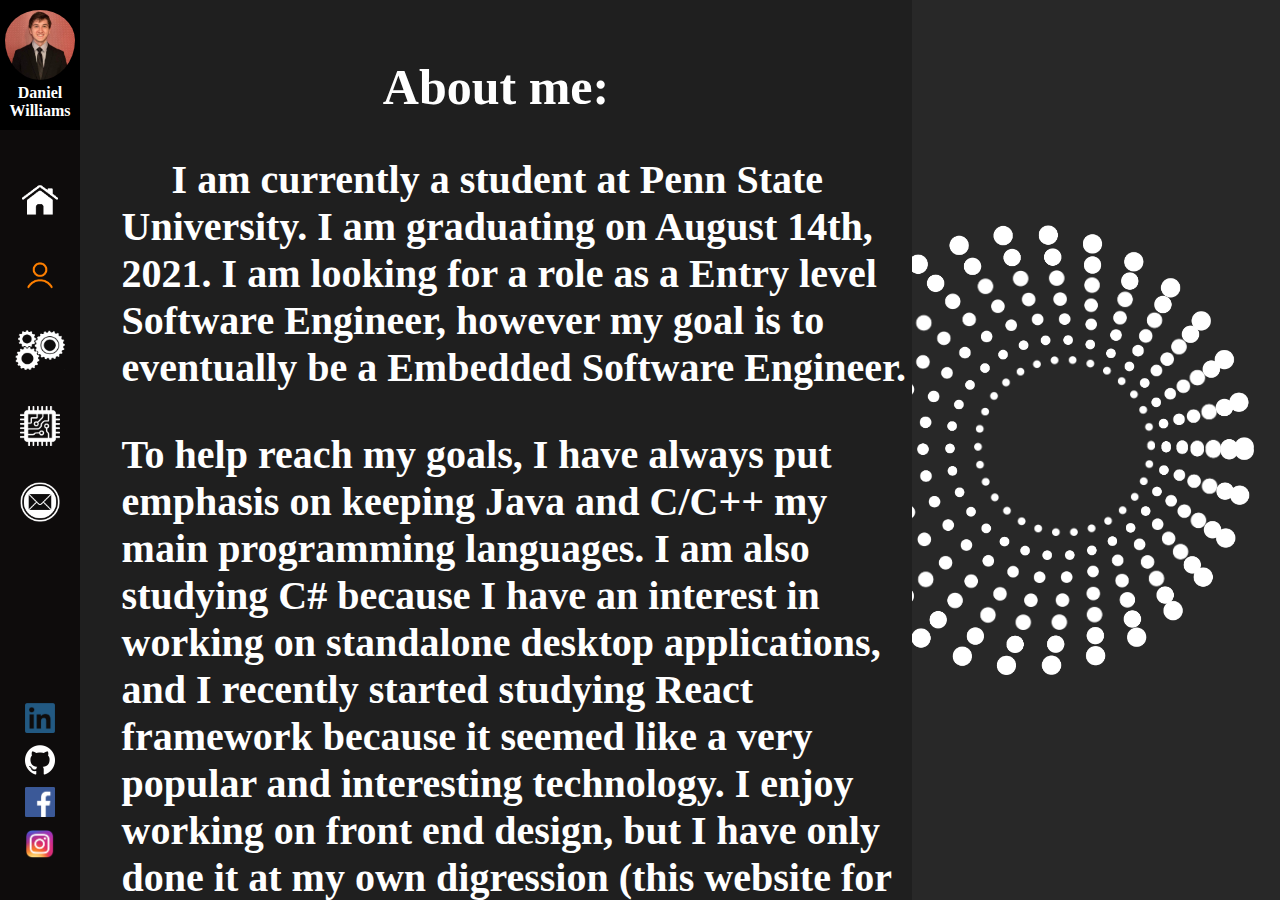
==== Website_v2/HTML/Desktop/About.html @ 5cc9c40b "Add files via upload" ====
<!DOCTYPE html>
<html lang="en">
<head>
  <meta charset="UTF-8">
  <meta name = "description" content = "Daniel Williams, Personal portfolio: About Page">
  <meta name = "viewpoint" content = "width = device-width, initial-scale = 1">
  <title>Daniel Williams, Personal project portfolio</title>
  <link href = "../../CSS/Desktop/AboutCSS.css" rel = "StyleSheet" type = "text/css">
  <link href = "../../CSS/Desktop/Navigation.css" rel = "StyleSheet" type = text/css>
</head>
<div class = "SideBar">
  <div class = "SideBarImageContainer">
    <img src = "../../Images/Profile.jpg" class = "CornerImage" alt ="Corner Image">
    <p class = "SideBarImageUnderText">Daniel Williams</p>
  </div>
  <div class = "GeneralNavigation">
    <a href ="main.html" class = "Home">
      <img class = "HomeIcon" id = "HomeIcon" alt = "Home" src = "../../Images/Logos/HomeIcon.png" onmouseover="transitionHomeTo()" onmouseleave="transitionHomeBack()">
      <h6 class = "HomeText">Home</h6>
    </a>
    <a href ="About.html">
      <img class = "AboutIcon" id = "AboutIcon" alt = "About" src = "../../Images/Logos/person-IconAfter.png">
      <h6 class = "AboutText">About</h6>
    </a>
    <a href="Skills.html">
      <img class = "SkillsIcon" id = "SkillsIcon" alt = "Skills" src = "../../Images/Logos/GearsIconBefore.png" onmouseover = "transitionSkillsTo()" onmouseleave="transitionSkillsBack()">
      <h6 class = "SkillsText">Skills</h6>
    </a>
    <a href="Projects.html">
      <img class = "ProjectsIcon" id = "ProjectsIcon" alt = "Projects" src = "../../Images/Logos/CPUIconBefore.png" onmouseover="transitionProjectsTo()" onmouseleave="transitionProjectsBack()">
      <h6 class = "ProjectsText">Projects</h6>
    </a>
    <a href="Contact.html">
      <img class = "ContactIcon" id = "ContactIcon" alt="Contact" src = "../../Images/Logos/EmailBefore.png" onmouseover="transitionContactTo()" onmouseleave="transitionContactBack()">
      <h6 class = "ContactText">Contact</h6>
    </a>

  </div>
  <div class = "SideBarBottomLogos">
    <ul class = "logosList">
      <li class = "logos"><img class = "Linkedin" id = "Linkedin" onclick = "openLinkedin()" src = "../../Images/Logos/linkedin-logo.png"></li>
      <li class = "logos"><img class = "GitHub" id = "GitHub" onclick = "openGitHub()" src = "../../Images/Logos/GitHub-Mark-Light-120px-plus.png"> </li>
      <li class = "logos"><img class = "Facebook" id = "Facebook" onclick = "openFacebook()" src = "../../Images/Logos/Facebook.png"></li>
      <li class = "logos"><img class = "Instagram" id ="Instagram" onclick = "openInstagram()" src = "../../Images/Logos/Instagram.png"></li>
    </ul>
  </div>
</div>
<body class = "bodyMain">
<div class = Dotart>
  <img class = "DotArt1" src = "../../Images/DotClipart.png">
  <img class = "DotArt2" src = "../../Images/DotClipart.png">
  <img class = "DotArt3" src = "../../Images/DotClipart.png">
  <img class = "DotArt4" src = "../../Images/DotClipart.png">
  <img class = "DotArt5" src = "../../Images/DotClipart.png">
  <img class = "DotArt6" src = "../../Images/DotClipart.png">
  <img class = "DotArt7" src = "../../Images/DotClipart.png">
</div>
<div class = AboutContainer>
  <div class = "AboutBody">
    <h1 class = "AboutTitle"><br>About me:</h1>
      <p class = "AboutMainText">&nbsp;&nbsp;&nbsp;&nbsp;&nbsp;I am currently a student at Penn State University. I am graduating on August 14th, 2021.
        I am looking for a role as a Entry level Software Engineer, however my goal is to eventually be a Embedded Software Engineer.
      </p>
    <p class = "AboutMainText">
      To help reach my goals, I have always put emphasis on keeping Java and C/C++ my main programming languages. I am also studying C# because I have an interest in working on
      standalone desktop applications, and I recently started studying React framework because it seemed like a very popular and interesting technology.
      I enjoy working on front end design, but I have only done it at my own digression (this website for example).
    </p>
  </div>
</div>
</body>
<script src = "../../JavaScript/Desktop/SubFileJS.js"></script>
</html>
---- Website_v2/CSS/Desktop/AboutCSS.css ----
body {
    background-color: #282828;
    overflow-y: hidden;
}
.AboutContainer{
    position: fixed;
    height: 100%;
    top: 0;
    width: 65%;
    left: 80px;
    font-family: "AR PL UKai CN";
    background-color: #1f1f1f;
}
.AboutBody {
}
.AboutTitle{
    text-align: center;
    color: white;
    position: relative;
    font-weight: bolder;
    font-size: 50px;
    margin-top: 0;
}
.AboutMainText{
    color: white;
    text-align: left;
    margin-left: 5%;
    font-size: 40px;
    font-weight: bolder;
}
.Dotart{
    transition: all .3s linear;
}

@media (max-height: 850px) {
    body {
        background-color: #282828;
        overflow-x: hidden;
        overflow-y: visible;
        z-index: 0;
    }
    .AboutContainer{
        position: fixed;
        height: 100%;
        top: 0;
        width: 65%;
        left: 80px;
        font-family: "AR PL UKai CN";
        background-color: #1f1f1f;
    }
    .AboutBody {

    }
    .AboutTitle{
        text-align: center;
        color: white;
        position: relative;
        font-weight: bolder;
        font-size: 30px;
        margin-top: 0;
    }
    .AboutMainText{
        color: white;
        text-align: left;
        margin-left: 5%;
        margin-right: 5%;
        font-size: 25px;
        font-weight: bolder;
    }
    .Dotart{
        visibility: visible;
    }

}
@media(max-width: 1457px){
    body {
        background-color: #282828;
        overflow-x: hidden;
        z-index: 0;
    }
    .AboutContainer{
        height: 100%;
        overflow-y: scroll;
    }

}
@media (max-height: 525px) {
    body {
        background-color: #282828;
        overflow: visible;
        z-index: 0;
    }
    .AboutContainer{
        position: fixed;
        height: 175%;
        top: 0;
        width: 100%;
        left: 80px;
        font-family: "AR PL UKai CN";
        background-color: #1f1f1f;
    }
    .AboutBody {

    }
    .AboutTitle{
        text-align: center;
        color: white;
        position: relative;
        font-weight: bolder;
        font-size: 30px;
        margin-top: 0;
    }
    .AboutMainText{
        color: white;
        text-align: left;
        margin-left: 5%;
        margin-right: 5%;
        font-size: 25px;
        font-weight: bolder;
    }
    .Dotart{
        visibility: hidden;
    }
}
@media (max-height: 200px) {
    body {
        background-color: #282828;
        overflow-x: visible;
        overflow-y: visible;
        z-index: 0;
    }
    .AboutContainer{
        position: absolute;
        height: 200%;
        top: 0;
        width: 100%;
        left: 80px;
        font-family: "AR PL UKai CN";
        background-color: #1f1f1f;
    }
    .AboutBody {

    }
    .AboutTitle{
        text-align: center;
        color: white;
        position: relative;
        font-weight: bolder;
        font-size: 30px;
        margin-top: 0;
    }
    .AboutMainText{
        color: white;
        text-align: left;
        margin-left: 5%;
        margin-right: 5%;
        font-size: 25px;
        font-weight: bolder;
    }
    .Dotart{
        visibility: hidden;
    }
}
/* Begin Dot Animation */

.DotArt1{
    top: 25%;
    right: 2%;
    height: 50%;
    position: fixed;
    filter: invert(1);
    animation: rotate 80s infinite linear;
}
.DotArt2{
    top: 27.6%;
    right: 3.3%;
    height: 45%;
    position: fixed;
    filter: invert(1);
    animation: rotate 70s infinite linear;
}
.DotArt3{
    top: 30%;
    right: 4.6%;
    height: 40%;
    position: fixed;
    filter: invert(1);
    animation: rotate 60s infinite linear;
}
.DotArt4{
    top: 32.4%;
    right: 5.9%;
    height: 35%;
    position: fixed;
    filter: invert(1);
    animation: rotate 50s infinite linear;
}
.DotArt5{
    top: 34.8%;
    right: 7.2%;
    height: 30%;
    position: fixed;
    filter: invert(1);
    animation: rotate 40s infinite linear;
}
.DotArt6{
    top: 37.2%;
    right: 8.5%;
    height: 25%;
    position: fixed;
    filter: invert(1);
    animation: rotate 30s infinite linear;
}
.DotArt7{
    top: 39.6%;
    right: 9.8%;
    height: 20%;
    position: fixed;
    filter: invert(1);
    animation: rotate 20s infinite linear;
}
@keyframes rotate {
    from{
        transform: rotate(0deg);
    }
    to {
        transform: rotate(359deg);
    }
}
---- Website_v2/CSS/Desktop/Navigation.css ----
.SideBar {
    height: 100%;
    width: 80px;
    position: fixed;
    z-index: 1;
    top: 0;
    left: 0;
    background-color: #0e0c0c;
    overflow-x: hidden;
    font-family: "AR PL UKai CN";

}
.GeneralNavigation{
    text-align: center;
    position: relative;
    padding-top: 40%;
}
.SideBar .GeneralNavigation a{
    text-align: center;
    text-decoration: none;
    font-size: 25px;
    color: #818181;
    display: block;
    float: top;
}

.HomeIcon{
    height: 40px;
    width: 40px;
}
.HomeIcon:hover + .HomeText{
    transition: .6s;
    opacity: 1;
}
.HomeText{
    opacity: 0;
    margin-top: 0;
    margin-bottom: 10px;
}
.AboutIcon{
    height: 40px;
    width: 40px;
}
.AboutIcon:hover + .AboutText{
    transition: .6s;
    opacity: 1;
}
.AboutText{
    opacity: 0;
    margin-top: 0;
    margin-bottom: 10px;
}
.SkillsIcon{
    height: 40px;
    width: 50px;
}
.SkillsIcon:hover + .SkillsText{
    transition: .6s;
    opacity: 1;
}
.SkillsText{
    opacity: 0;
    margin-top: 0;
    margin-bottom: 10px;
}
.ProjectsIcon{
    height: 40px;
    width: 40px;
}
.ProjectsIcon:hover + .ProjectsText{
    transition: .6s;
    opacity: 1;
}
.ProjectsText{
    opacity: 0;
    margin-top: 0;
    margin-bottom: 10px;
}
.ContactIcon{
    height: 40px;
    width: 40px;
}
.ContactIcon:hover + .ContactText{
    transition: .6s;
    opacity: 1;
}
.ContactText{
    opacity: 0;
    margin-top: 0;
    margin-bottom: 10px;
}
.SideBar a:hover{
    cursor: pointer;
    color: white;
}
.SideBarImageContainer{
    text-align: center;
    background-Color: black;

}
.SideBar .SideBarImageContainer .SideBarImageUnderText{
    color: white;
    position: static;
    padding-bottom: 10px;
    margin-top: 0;
    font-weight: bold;

}
.SideBar .SideBarImageContainer .SideBarImageUnderText:hover {
    transition: 4s;
    color: lightskyblue;
}
.SideBar .SideBarImageContainer .CornerImage{
    border-radius: 50%;
    width: 70px;
    height: 70px;
    padding-top: 10px;
    padding-bottom: 0;
    margin-bottom: 0;
}
.CornerImage:hover{
    transition: 6s;
    rotation: 360deg;
}
.SideBarBottomLogos{
    position: fixed;
    bottom: 0;
    left: 0;

}
.SideBarBottomLogos .logosList{
    padding-top: 10px;
}
.SideBarBottomLogos .logos {
    display: block;
    transform: translate(-50%,-50%);
    padding-top: 8px;
}
.logos:hover {
    cursor: pointer;
    transform: scale(1.2) translate(-50%,-50%);
}
.SideBarBottomLogos .Linkedin {
    height: 30px;
    width: 30px;
}
.SideBarBottomLogos .GitHub{
    height: 30px;
    width: 30px;
}
.SideBarBottomLogos .Facebook{
    height: 30px;
    width: 30px;
}
.SideBarBottomLogos .Instagram{
    height: 30px;
    width: 30px;
}



@media (max-height: 700px){
    .SideBar {
        height: 100%;
        width: 80px;
        position: fixed;
        z-index: 1;
        top: 0;
        left: 0;
        background-color: #0e0c0c;
        overflow: hidden;
        font-family: "AR PL UKai CN";

    }

    .GeneralNavigation{
        text-align: center;
        position: relative;
        padding-top: 20%;
    }
    .SideBar .GeneralNavigation a{
        text-align: center;
        text-decoration: none;
        font-size: 25px;
        color: #818181;
        display: inline-block;
        float: top;
    }

    .HomeIcon{
        height: 25px;
        width: 25px;
    }
    .HomeIcon:hover + .HomeText{
        transition: .6s;
        opacity: 1;
    }
    .HomeText{
        opacity: 0;
        margin-top: 0;
        margin-bottom: 10px;
    }
    .AboutIcon{
        height: 25px;
        width: 25px;
    }
    .AboutIcon:hover + .AboutText{
        transition: .6s;
        opacity: 1;
    }
    .AboutText{
        opacity: 0;
        margin-top: 0;
        margin-bottom: 10px;
    }
    .SkillsIcon{
        height: 25px;
        width: 30px;
    }
    .SkillsIcon:hover + .SkillsText{
        transition: .6s;
        opacity: 1;
    }
    .SkillsText{
        opacity: 0;
        margin-top: 0;
        margin-bottom: 10px;
    }
    .ProjectsIcon{
        height: 25px;
        width: 25px;
    }
    .ProjectsIcon:hover + .ProjectsText{
        transition: .6s;
        opacity: 1;
    }
    .ProjectsText{
        opacity: 0;
        margin-top: 0;
        margin-bottom: 10px;
    }
    .ContactIcon{
        height: 25px;
        width: 25px;
    }
    .ContactIcon:hover + .ContactText{
        transition: .6s;
        opacity: 1;
    }
    .ContactText{
        opacity: 0;
        margin-top: 0;
        margin-bottom: 10px;
    }
    .SideBar a:hover{
        cursor: pointer;
        color: white;
    }
    .SideBarImageContainer{
        text-align: center;
        background-Color: black;

    }
    .SideBar .SideBarImageContainer .SideBarImageUnderText{
        color: white;
        position: static;
        padding-bottom: 10px;
        margin-top: 0;
        font-weight: bold;

    }
    .SideBar .SideBarImageContainer .SideBarImageUnderText:hover {
        transition: 4s;
        color: lightskyblue;
    }
    .SideBar .SideBarImageContainer .CornerImage{
        border-radius: 50%;
        width: 70px;
        height: 70px;
        padding-top: 10px;
        padding-bottom: 0;
        margin-bottom: 0;
    }
    .CornerImage:hover{
        transition: 6s;
        rotation: 360deg;
    }
    .SideBarBottomLogos{
        position: fixed;
        bottom: 0;
        left: 0;
    }
    .SideBarBottomLogos .logosList{
    }
    .SideBarBottomLogos .logos {
        display: block;
        padding-top: 8px;
        position: relative;
    }
    .logos:hover {
        cursor: pointer;
        transform: scale(1.2) translate(-50%,-50%);
    }
    .SideBarBottomLogos .Linkedin {
        height: 20px;
        width: 20px;
    }
    .SideBarBottomLogos .GitHub{
        height: 20px;
        width: 20px;
    }
    .SideBarBottomLogos .Facebook{
        height: 20px;
        width: 20px;
    }
    .SideBarBottomLogos .Instagram{
        height: 20px;
        width: 20px;
    }

}
::-webkit-scrollbar {
    width: 5px;
}


::-webkit-scrollbar-track {
    background: #f1f1f1;
}


::-webkit-scrollbar-thumb {
    background: #888;
}

::-webkit-scrollbar-thumb:hover {
    background: #555;
}

@media(max-height: 560px){
    .SideBar{
        overflow-y: visible;
    }
    .SideBarBottomLogos{
        position: relative;
        display: inline-block;
    }
}
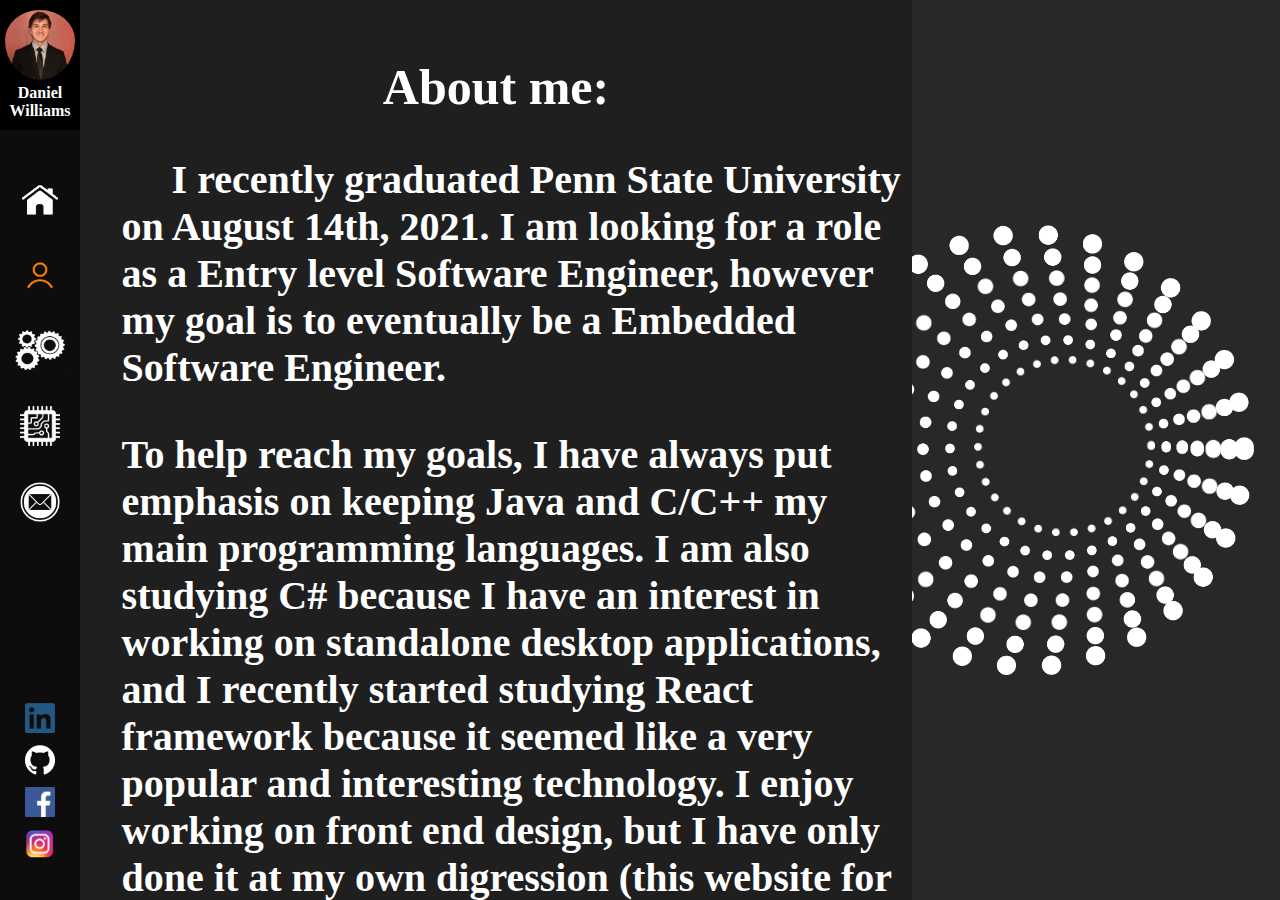
==== commit 7c91a01a: "Update" ====
--- a/Website_v2/HTML/Desktop/About.html
+++ b/Website_v2/HTML/Desktop/About.html
@@ -58,7 +58,7 @@
 <div class = AboutContainer>
   <div class = "AboutBody">
     <h1 class = "AboutTitle"><br>About me:</h1>
-      <p class = "AboutMainText">&nbsp;&nbsp;&nbsp;&nbsp;&nbsp;I am currently a student at Penn State University. I am graduating on August 14th, 2021.
+      <p class = "AboutMainText">&nbsp;&nbsp;&nbsp;&nbsp;&nbsp;I recently graduated Penn State University on August 14th, 2021.
         I am looking for a role as a Entry level Software Engineer, however my goal is to eventually be a Embedded Software Engineer.
       </p>
     <p class = "AboutMainText">
